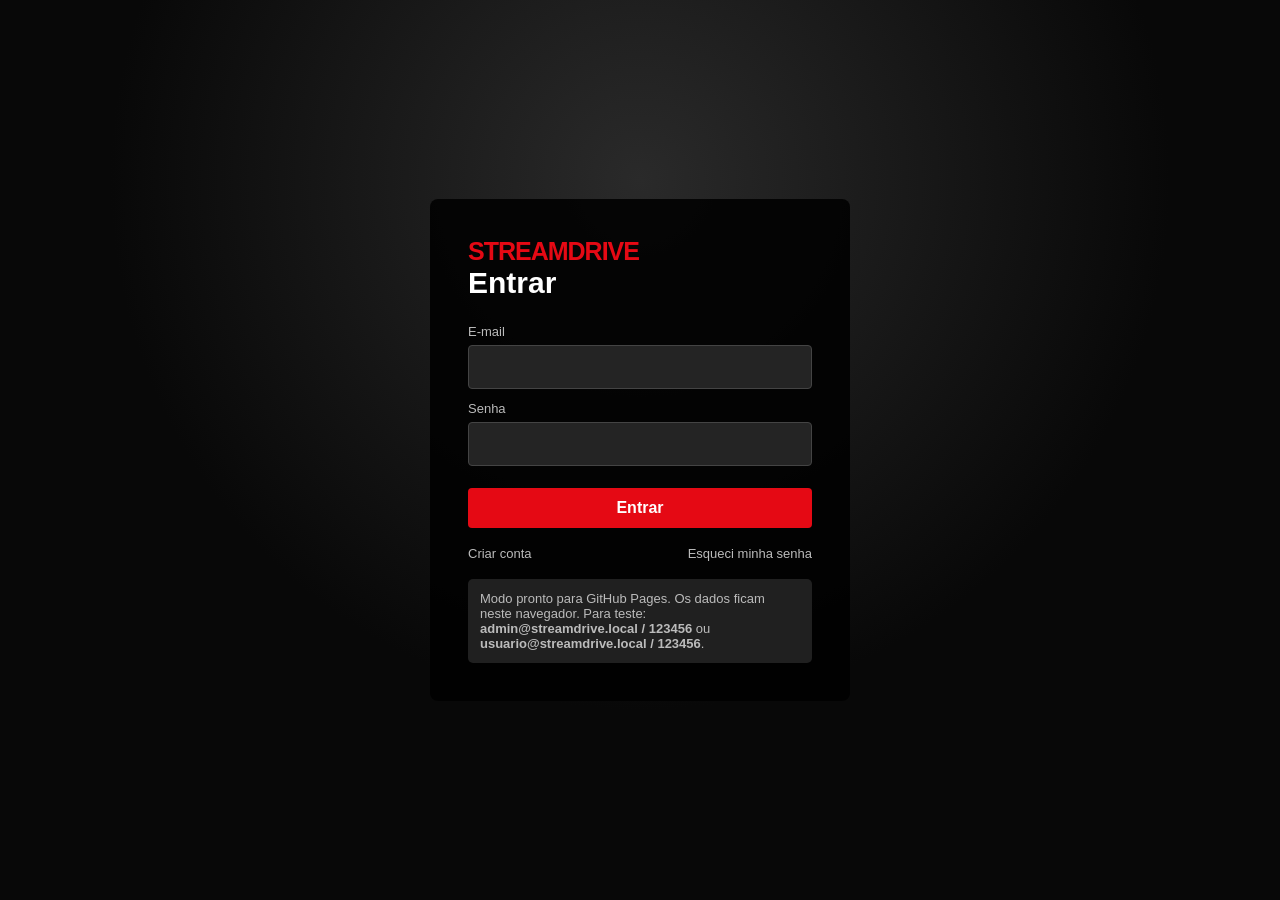
==== index.html @ c419c47a "Add files via upload" ====
<!DOCTYPE html>
<html lang="pt-BR">
<head>
<meta charset="UTF-8">
<meta name="viewport" content="width=device-width, initial-scale=1.0">
<title>StreamDrive</title>
<link rel="stylesheet" href="style.css">
</head>
<body>
<div id="app"></div>
<div id="toast"></div>
<script src="acao.js"></script>
<script src="app.js"></script>
</body>
</html>
---- style.css ----
*{box-sizing:border-box}
:root{--bg:#080808;--panel:#151515;--panel2:#202020;--text:#fff;--muted:#aaa;--red:#e50914;--red2:#b20710}
body{margin:0;background:var(--bg);color:var(--text);font-family:Arial,Helvetica,sans-serif}
button,input,select,textarea{font:inherit}
button{cursor:pointer}
a{color:inherit;text-decoration:none}
.hidden{display:none!important}
.topbar{height:68px;background:rgba(0,0,0,.94);display:flex;align-items:center;gap:24px;padding:0 4%;position:sticky;top:0;z-index:20;border-bottom:1px solid #222}
.logo{font-size:25px;font-weight:900;color:var(--red);letter-spacing:-1px;background:none;border:0;padding:0;cursor:pointer;white-space:nowrap}.logo:hover{filter:brightness(1.18);transform:scale(1.02)}
.nav{display:flex;gap:16px;align-items:center;flex:1}
/* Menus de categorias estilo streaming/Netflix: as categorias são geradas
   automaticamente a partir do catálogo e separadas por Filmes e Séries. */
.main-nav{height:100%}
.nav-menu{position:relative;height:100%;display:flex;align-items:center}
.nav-menu-trigger{height:100%;display:flex;align-items:center;gap:5px!important}
.nav-chevron{font-size:11px;color:#888;transition:transform .2s ease}
.nav-menu:hover .nav-chevron,.nav-menu:focus-within .nav-chevron{transform:rotate(180deg);color:#fff}
.nav-dropdown{
 position:absolute;top:calc(100% + 1px);left:50%;transform:translate(-50%,-8px);
 min-width:230px;max-width:360px;padding:12px;background:rgba(18,18,18,.40);backdrop-filter:blur(12px);-webkit-backdrop-filter:blur(12px);
 border:1px solid #2d2d2d;border-top:2px solid var(--red);border-radius:0 0 7px 7px;
 box-shadow:0 18px 45px rgba(0,0,0,.65);display:grid;grid-template-columns:1fr;
 gap:4px;opacity:0;visibility:hidden;pointer-events:none;transition:opacity .16s ease,transform .16s ease,visibility .16s ease;
 z-index:120;
}
.nav-menu:hover .nav-dropdown,.nav-menu:focus-within .nav-dropdown{
 opacity:1;visibility:visible;pointer-events:auto;transform:translate(-50%,0)
}
.nav-category-item{
 border:0;background:transparent;color:#ddd;text-align:left;padding:11px 10px;border-radius:4px;
 font-size:14px;white-space:nowrap;overflow:hidden;text-overflow:ellipsis
}
.nav-category-item:hover{background:#2a2a2a;color:#fff}
.nav-category-empty{grid-column:1/-1;color:#777;padding:10px;font-size:13px}
@media(max-width:900px){
 .nav-dropdown{left:0;transform:translateY(-8px)}
 .nav-menu:hover .nav-dropdown,.nav-menu:focus-within .nav-dropdown{transform:translateY(0)}
}
.nav button{background:none;border:0;color:#ddd}
.nav button:hover,.nav button.active{color:#fff}
.search{background:#171717;border:1px solid #444;color:#fff;border-radius:4px;padding:10px 12px;width:220px}
.avatar{width:34px;height:34px;border-radius:5px;background:var(--red);display:grid;place-items:center;font-weight:700}

/* Menu lateral de opções */
.top-profile{width:36px;height:36px;padding:0;border:2px solid #333;border-radius:50%;overflow:hidden;background:#222;display:grid;place-items:center;flex:0 0 auto;box-shadow:0 0 0 1px rgba(255,255,255,.04)}
.top-profile img{width:100%;height:100%;object-fit:cover;display:block}
.top-profile span{width:100%;height:100%;display:grid;place-items:center;font-size:13px;font-weight:800;color:#fff;background:#e50914}
.options-btn{width:42px;height:42px;border:1px solid #333;border-radius:7px;background:#171717;display:flex;align-items:center;justify-content:center;gap:3px;padding:0;flex-direction:column}
.options-btn span{width:4px;height:4px;border-radius:50%;background:#fff;display:block}
.options-btn:hover{background:#292929;border-color:#555}
.options-overlay{position:fixed;inset:0;background:rgba(0,0,0,.62);z-index:80;backdrop-filter:blur(2px)}
.options-drawer{position:fixed;top:0;right:0;width:min(340px,88vw);height:100vh;background:#111;border-left:1px solid #333;box-shadow:-20px 0 70px rgba(0,0,0,.65);z-index:90;transform:translateX(105%);transition:transform .25s ease;display:flex;flex-direction:column;padding:22px}
.options-drawer.open{transform:translateX(0)}
.options-drawer-head{display:flex;align-items:center;justify-content:space-between;gap:15px;padding-bottom:20px;border-bottom:1px solid #292929}
.options-drawer-head h2{margin:0;font-size:24px}
.drawer-close{background:transparent;border:0;color:#ddd;font-weight:700;padding:8px 0}
.drawer-close:hover{color:#fff}
.drawer-profile{display:flex;align-items:center;gap:13px;padding:22px 0;border-bottom:1px solid #292929}
.drawer-profile .profile-avatar{width:58px;height:58px;margin:0;border-radius:8px;font-size:18px;flex:0 0 auto}
.drawer-profile .profile-avatar img,.drawer-profile > img{width:58px;height:58px;object-fit:cover;display:block}
.drawer-profile strong{display:block;font-size:16px}
.drawer-profile small{display:block;color:#888;margin-top:4px}
.drawer-option{width:100%;border:0;background:#1a1a1a;color:#fff;text-align:left;border-radius:6px;padding:15px 14px;margin-top:10px;display:flex;align-items:center;gap:12px;font-weight:700}
.drawer-option:hover{background:#292929}
.drawer-logout{margin-top:18px;color:#fff}
.drawer-back{margin-top:auto;background:#222;color:#ddd}
.drawer-back:hover{background:#333}
@media(max-width:700px){.topbar{gap:10px;padding:0 3%}.nav{display:none}.search{width:auto;flex:1;min-width:80px}.top-profile{width:34px;height:34px}.options-btn{width:38px;height:38px}}
.hero{min-height:640px;position:relative;overflow:hidden;background:#080808}
.hero-preview{min-height:640px;padding:90px 5% 55px;display:flex;align-items:end;justify-content:space-between;gap:30px;position:relative;overflow:hidden;background:#080808 url('https://images.unsplash.com/photo-1485846234645-a62644f84728?auto=format&fit=crop&w=1800&q=85') center/cover no-repeat;animation:heroPreviewIn .45s ease}
.hero-preview-video{position:absolute;inset:0;width:100%;height:100%;object-fit:cover;display:block;pointer-events:none;background:#080808}
.hero-preview-overlay{position:absolute;inset:0;z-index:1;background:linear-gradient(90deg,#080808 0%,rgba(8,8,8,.88) 28%,rgba(8,8,8,.28) 68%,#080808 100%),linear-gradient(0deg,#080808 0%,transparent 55%)}
.hero-content{max-width:650px;position:relative;z-index:2}
.preview-label{display:inline-flex;align-items:center;gap:8px;color:#fff;font-size:12px;font-weight:800;letter-spacing:1.5px;margin-bottom:12px}
.preview-dot{width:8px;height:8px;border-radius:50%;background:#e50914;box-shadow:0 0 12px rgba(229,9,20,.8)}
.preview-badge{position:relative;z-index:2;align-self:flex-end;margin:0 4% 0 0;display:flex;flex-direction:column;gap:5px;min-width:190px;padding:12px 16px;border-left:3px solid #e50914;background:rgba(0,0,0,.58);backdrop-filter:blur(5px);border-radius:3px;color:#fff;box-shadow:0 8px 30px rgba(0,0,0,.35)}
.preview-badge span{font-size:10px;letter-spacing:2px;color:#bbb;font-weight:800}
.preview-badge strong{font-size:15px;white-space:nowrap;overflow:hidden;text-overflow:ellipsis}
@keyframes heroPreviewIn{from{opacity:.35;transform:scale(1.02)}to{opacity:1;transform:scale(1)}}
.kicker{color:#bbb;text-transform:uppercase;font-size:13px;letter-spacing:2px}
.hero h1{font-size:48px;margin:10px 0}
.hero p{font-size:17px;color:#ddd;line-height:1.55}
.btn{border:0;border-radius:4px;padding:11px 18px;font-weight:700}
.btn-red{background:var(--red);color:#fff}
.btn-light{background:#fff;color:#111}
.btn-dark{background:#333;color:#fff}
.actions{display:flex;gap:10px;flex-wrap:wrap}
.container{padding:30px 4% 60px}
.section-title{font-size:21px;margin:28px 0 14px}
.cards{display:grid;grid-template-columns:repeat(auto-fill,minmax(170px,1fr));gap:15px}
.card{background:#151515;border-radius:5px;overflow:hidden;transition:.2s;min-width:0}
.card:hover{transform:scale(1.03);background:#202020}
.poster{width:100%;aspect-ratio:2/3;object-fit:cover;background:#222}
.card-body{padding:11px}
.card-title{font-weight:700;white-space:nowrap;overflow:hidden;text-overflow:ellipsis}
.meta{color:var(--muted);font-size:12px;margin-top:6px}
.card-actions{display:flex;gap:6px;margin-top:9px}
.small-btn{background:#333;border:0;color:#fff;border-radius:3px;padding:7px 9px;font-size:12px}
.login-page{min-height:100vh;display:grid;place-items:center;background:radial-gradient(circle at 50% 20%,#2a2a2a,#080808 55%)}
.login-box{width:min(420px,92vw);background:rgba(0,0,0,.88);padding:38px;border-radius:8px}
.login-box h1{font-size:30px;margin:0 0 24px}
.field{margin:12px 0}
.field label{display:block;color:#bbb;font-size:13px;margin-bottom:6px}
.field input,.field select,.field textarea{width:100%;background:#242424;border:1px solid #444;color:#fff;border-radius:4px;padding:12px}
.login-box .btn{width:100%;margin-top:10px}
.login-links{display:flex;justify-content:space-between;gap:8px;margin-top:18px;font-size:13px;color:#bbb}
.login-links button{background:none;border:0;color:#bbb;padding:0}
.login-links button:hover{color:#fff}
.notice{background:#202020;border-radius:5px;padding:12px;color:#bbb;font-size:13px;margin-top:18px}
.modal{position:fixed;inset:0;background:rgba(0,0,0,.75);z-index:50;display:grid;place-items:center;padding:20px}
.modal-box{background:#181818;width:min(760px,95vw);max-height:90vh;overflow:auto;border-radius:8px;padding:24px}
.modal-head{display:flex;justify-content:space-between;align-items:center}
.close{background:#333;border:0;color:#fff;border-radius:50%;width:34px;height:34px}
.detail{display:grid;grid-template-columns:220px 1fr;gap:24px}
.detail img{width:100%;border-radius:5px}
.video{width:100%;aspect-ratio:16/9;border:0;border-radius:5px;background:#000}
.profile-grid{display:grid;grid-template-columns:repeat(auto-fill,minmax(150px,1fr));gap:18px}
.profile{background:#1c1c1c;border:1px solid #333;border-radius:7px;padding:18px;text-align:center;cursor:pointer}
.profile-avatar{width:110px;height:110px;border-radius:8px;background:#242424;display:grid;place-items:center;font-size:30px;font-weight:800;margin:auto auto 12px;overflow:hidden}.profile-avatar img,.profile-preview-large img,.avatar-option img{width:100%;height:100%;object-fit:cover;display:block}
.admin-wrap{padding:30px 4%}
.admin-grid{display:grid;grid-template-columns:1fr 1.5fr;gap:22px}
.panel{background:var(--panel);border:1px solid #292929;border-radius:7px;padding:20px}
.table-wrap{overflow:auto}
table{width:100%;border-collapse:collapse}
th,td{padding:11px 8px;border-bottom:1px solid #303030;text-align:left;vertical-align:middle}
th{color:#bbb;font-size:13px}
td{font-size:14px}
.status{padding:7px 10px;background:#202020;border-radius:4px;color:#bbb}
.empty{padding:35px;color:#888;text-align:center;background:#111;border-radius:6px}
.footer{padding:30px 4%;color:#777;border-top:1px solid #222}
@media(max-width:800px){.nav{display:none}.search{width:150px}.hero{min-height:500px}.hero h1{font-size:34px}.detail{grid-template-columns:1fr}.admin-grid{grid-template-columns:1fr}}

/* Gerenciador de séries e episódios */
.series-manager{margin-top:18px;padding:16px;background:#111;border:1px solid #303030;border-radius:7px}
.manager-head,.season-head,.episode-editor-head{display:flex;justify-content:space-between;align-items:center;gap:12px}
.manager-head h3{margin:0}
.form-help{color:#999;font-size:13px;line-height:1.5}
.season-editor{margin-top:14px;padding:14px;background:#1b1b1b;border:1px solid #383838;border-radius:6px}
.season-head{padding-bottom:10px;border-bottom:1px solid #303030}
.season-head label{display:block;color:#bbb;font-size:12px;margin-bottom:5px}
.season-number{width:130px;background:#242424;border:1px solid #444;color:#fff;border-radius:4px;padding:9px}
.episodes-editor{display:grid;gap:10px;margin:12px 0}
.episode-editor{padding:12px;background:#242424;border:1px solid #3a3a3a;border-radius:5px}
.episode-editor-head{margin-bottom:10px}
.episode-editor-head b{color:#ddd}
.episode-fields{display:grid;grid-template-columns:120px 1fr;gap:10px}
.episode-editor label{display:block;color:#bbb;font-size:12px;margin-bottom:5px}
.episode-editor input,.episode-editor textarea{width:100%;background:#181818;border:1px solid #444;color:#fff;border-radius:4px;padding:10px}
.danger-btn{background:#4a2020}
.series-detail{display:grid;grid-template-columns:220px 1fr;gap:24px;margin-top:20px}
.series-poster{width:100%;border-radius:5px;display:block}
.series-synopsis{color:#ddd;line-height:1.6}
.series-controls{display:flex;gap:12px;align-items:end;margin-bottom:14px}
.series-controls label{display:block;color:#bbb;font-size:13px}
.series-controls select{display:block;margin-top:6px;min-width:190px;background:#242424;border:1px solid #444;color:#fff;border-radius:4px;padding:10px}
.episode-list{display:grid;gap:7px;max-height:260px;overflow:auto;margin-bottom:16px}
.episode-item{display:grid;grid-template-columns:72px 1fr;text-align:left;gap:8px;background:#222;border:1px solid #333;color:#ddd;border-radius:5px;padding:10px 12px}
.episode-item:hover,.episode-item.active{background:#333;border-color:#666;color:#fff}
.episode-number{font-weight:700;color:#bbb}
.episode-name{white-space:nowrap;overflow:hidden;text-overflow:ellipsis}
.episode-selected{padding-top:8px}
.episode-selected h3{margin:6px 0 8px}
.episode-selected p{color:#bbb;line-height:1.5}
@media(max-width:800px){
 .series-detail{grid-template-columns:1fr}
 .series-poster{max-width:220px}
 .episode-fields{grid-template-columns:1fr}
 .manager-head,.season-head{align-items:flex-start;flex-direction:column}
}

/* Gerenciamento de perfis e avatares */
.profile-page{min-height:100vh;background:radial-gradient(circle at 50% 10%,#222,#080808 55%);padding:24px 4% 60px}
.profile-page-head{display:flex;align-items:center;justify-content:space-between;gap:15px;margin-bottom:45px}
.profile-page-head .logo{margin:auto}
.profile-page-body{width:min(900px,100%);margin:auto;text-align:center}
.profile-page-body h1{font-size:38px;margin:0 0 8px}
.profile-subtitle{color:#aaa;margin:0 0 30px}
.profile-actions{margin:25px 0}
.profile-manage{position:relative;padding:20px 14px}
.profile-manage:hover{transform:translateY(-2px)}
.profile-card-actions{display:flex;gap:6px;justify-content:center;flex-wrap:wrap;margin-top:14px}
.profile-editor{max-width:760px;margin:25px auto 0;text-align:left;background:#111;border:1px solid #333;border-radius:10px;padding:24px;box-shadow:0 20px 70px rgba(0,0,0,.55)}
.profile-editor-head{display:grid;grid-template-columns:auto 1fr auto;align-items:center;gap:16px;margin-bottom:18px}.profile-editor-head h2{text-align:center}.editor-back{background:transparent;border:0;color:#fff;font-size:15px;cursor:pointer;padding:8px 0}.profile-preview-large{width:130px;height:130px;border-radius:10px;background:#222;margin:5px auto 20px;overflow:hidden;display:grid;place-items:center;font-size:34px;font-weight:800}
.profile-editor-head h2{margin:0}
.close-editor{background:#333;border:0;color:#fff;border-radius:50%;width:32px;height:32px;font-size:20px}
.avatar-label{display:block;color:#bbb;font-size:13px;margin:18px 0 8px}
.avatar-picker{display:grid;grid-template-columns:repeat(auto-fill,minmax(86px,1fr));gap:12px}.avatar-option{height:86px;overflow:hidden;display:grid;place-items:center}
.avatar-option{border:1px solid #3a3a3a;background:#242424;border-radius:8px;font-size:22px;transition:.15s;cursor:pointer}
.avatar-option:hover,.avatar-option.selected{border-color:#fff;background:#333;transform:scale(1.04)}
.profile-editor-actions{display:flex;gap:10px;margin-top:20px}
.profile-editor-actions .btn{flex:1}
.danger-btn{background:#4a2020!important}

/* Acesso direto ao player pelas miniaturas */
.poster-clickable{cursor:pointer}
.poster-clickable:hover{filter:brightness(1.08)}
.player-head{gap:18px}
.modal-back{background:#333;border:0;color:#fff;border-radius:5px;padding:10px 14px;font-weight:700;cursor:pointer;white-space:nowrap}
.modal-back:hover{background:#444}
.player-wrap{margin-top:18px;background:#000;border-radius:7px;overflow:hidden}
.video-large{display:block;width:100%;min-height:420px;aspect-ratio:16/9}
.player-empty{min-height:300px;display:grid;place-items:center;margin:0;border-radius:0}
.player-info{display:grid;grid-template-columns:110px 1fr;gap:18px;margin-top:18px;align-items:start}
.player-info img{width:110px;height:160px;object-fit:cover;border-radius:5px}
@media(max-width:700px){.player-head{align-items:flex-start}.modal-back{font-size:12px;padding:8px 10px}.video-large{min-height:240px}.player-info{grid-template-columns:80px 1fr}.player-info img{width:80px;height:115px}}

/* Player em estilo Netflix */
.modal-player-mode{padding:0!important;background:#000!important;place-items:stretch!important}
.modal-player-mode .netflix-player-box{width:100vw;max-width:none;height:100vh;max-height:none;padding:0;border-radius:0;background:#000;overflow:hidden}
.netflix-player{position:relative;width:100%;height:100%;min-height:100vh;background:#000;overflow:hidden}
.netflix-video{position:absolute;inset:0;background:#000;display:grid;place-items:center}
.netflix-video .video-large{width:100%;height:100%;min-height:0;aspect-ratio:auto;border:0;border-radius:0;background:#000}
.netflix-video .player-empty{width:100%;height:100%;min-height:100%;background:#111}
.netflix-gradient{position:absolute;inset:0;pointer-events:none;background:linear-gradient(to bottom,rgba(0,0,0,.72) 0%,rgba(0,0,0,.18) 18%,rgba(0,0,0,0) 45%,rgba(0,0,0,.25) 60%,rgba(0,0,0,.96) 100%)}
.netflix-back{position:absolute;z-index:5;top:26px;left:28px;background:rgba(0,0,0,.62);backdrop-filter:blur(6px);border:1px solid rgba(255,255,255,.25);color:#fff;border-radius:50px;padding:11px 18px;font-size:15px;font-weight:700;cursor:pointer;transition:.2s}
.netflix-back:hover{background:rgba(255,255,255,.16);transform:translateX(-2px)}
.netflix-details{position:absolute;z-index:4;left:5%;bottom:7%;width:min(650px,88vw);color:#fff;text-shadow:0 2px 8px rgba(0,0,0,.75)}
.netflix-details h1{font-size:clamp(28px,4vw,52px);line-height:1.05;margin:7px 0 12px;font-weight:800}
.netflix-kicker{font-size:13px;letter-spacing:2px;font-weight:800;color:#ddd;text-transform:uppercase}
.netflix-meta{color:#ddd;font-size:14px;font-weight:700;margin-bottom:12px}
.netflix-details p{color:#eee;line-height:1.55;font-size:15px;max-width:620px;margin:0 0 18px}
.netflix-list-btn{background:#fff;color:#111;border:0;border-radius:5px;padding:11px 17px;font-weight:800;cursor:pointer;box-shadow:0 3px 12px rgba(0,0,0,.4)}
.netflix-list-btn:hover{background:#ddd}
@media(max-width:700px){
 .netflix-back{top:16px;left:16px;font-size:13px;padding:9px 14px}
 .netflix-details{left:6%;bottom:5%;width:88vw}
 .netflix-details h1{font-size:28px}
 .netflix-details p{font-size:13px;max-height:82px;overflow:hidden}
}

/* Interface do player: desaparece quando o vídeo fica parado e volta ao mover o mouse */
.netflix-ui{opacity:1;visibility:visible;transition:opacity .25s ease,visibility .25s ease}
.netflix-player.player-ui-hidden .netflix-ui{opacity:0;visibility:hidden;pointer-events:none}
.netflix-player.player-ui-hidden{cursor:none}
@media (hover:none){.netflix-player.player-ui-hidden{cursor:auto}}

/* Fileiras de categorias da Home — visual inspirado em streaming/Netflix */
/* Fileira dinâmica de títulos reproduzidos recentemente */
.recently-watched-row{margin-bottom:42px}
.recently-watched-row .section-title::before{content:"↻";display:inline-block;margin-right:8px;color:#e50914;font-size:.9em}

.category-row{position:relative;margin:0 0 38px}
.section-heading{display:flex;align-items:center;justify-content:space-between;gap:16px;margin-bottom:14px}
.section-heading .section-title{margin:0;font-size:22px;font-weight:800;letter-spacing:-.2px}
.category-arrows{display:flex;gap:7px;opacity:0;transform:translateY(3px);pointer-events:none;transition:opacity .2s ease,transform .2s ease}
.category-row:hover .category-arrows,.category-row:focus-within .category-arrows{opacity:1;transform:translateY(0);pointer-events:auto}
.carousel-arrow{width:40px;height:40px;border:1px solid rgba(255,255,255,.18);background:rgba(18,18,18,.9);color:#fff;border-radius:5px;font-size:29px;line-height:1;display:grid;place-items:center;transition:.18s ease;box-shadow:0 5px 18px rgba(0,0,0,.35)}
.carousel-arrow:hover:not(:disabled){background:#e50914;border-color:#e50914;transform:scale(1.06)}
.carousel-arrow:disabled{opacity:.28;cursor:not-allowed}
.category-viewport{overflow:visible;width:100%;position:relative}
.category-viewport:before,.category-viewport:after{content:"";position:absolute;top:0;bottom:0;width:42px;z-index:4;pointer-events:none;opacity:0;transition:opacity .2s ease}
.category-viewport:before{left:0;background:linear-gradient(90deg,var(--bg),transparent)}
.category-viewport:after{right:0;background:linear-gradient(270deg,var(--bg),transparent)}
.category-row:hover .category-viewport:before,.category-row:hover .category-viewport:after{opacity:.45}
.category-carousel{display:flex;width:100%;transition:transform .32s cubic-bezier(.2,.7,.2,1);will-change:transform}
.carousel-page{flex:0 0 100%;display:grid;grid-template-columns:repeat(9,minmax(0,1fr));gap:16px}
.carousel-page .card{min-width:0;position:relative;z-index:1;box-shadow:0 3px 12px rgba(0,0,0,.25);transition:transform .22s ease,box-shadow .22s ease,background .22s ease}
.carousel-page .card:hover{transform:scale(1.075);z-index:8;box-shadow:0 16px 35px rgba(0,0,0,.65);background:#202020}
.carousel-page .card .poster{transition:transform .28s ease,filter .22s ease}
.carousel-page .card:hover .poster{transform:scale(1.035);filter:brightness(1.08)}
.category-more-wrap{text-align:right;margin-top:10px}
.category-more{background:transparent;border:0;color:#bbb;font-size:14px;font-weight:800;padding:6px 2px;cursor:pointer;transition:color .18s ease,transform .18s ease}
.category-more:hover{color:#fff;text-decoration:underline;transform:translateX(2px)}
.category-page-container{padding-top:25px}
.category-page{padding:5px 0 45px}
.category-page-head{display:flex;align-items:flex-start;gap:24px;margin-bottom:28px}
.category-page-head h1{font-size:clamp(30px,4vw,46px);margin:4px 0 5px}
.category-page-head p{margin:0;color:#999}
.netflix-kicker{color:#e50914;font-size:11px;font-weight:900;letter-spacing:2px}
.category-back{border:1px solid #444;background:#181818;color:#fff;border-radius:5px;padding:11px 16px;font-weight:700;white-space:nowrap}
.category-back:hover{background:#292929}
.category-all-grid{display:grid;grid-template-columns:repeat(6,minmax(0,1fr));gap:18px}
@media(max-width:1400px){
 .carousel-page{grid-template-columns:repeat(7,minmax(0,1fr))}
 .category-all-grid{grid-template-columns:repeat(5,minmax(0,1fr))}
}
@media(max-width:1100px){
 .carousel-page{grid-template-columns:repeat(5,minmax(0,1fr))}
 .category-all-grid{grid-template-columns:repeat(4,minmax(0,1fr))}
}
@media(max-width:800px){
 .carousel-page{grid-template-columns:repeat(3,minmax(0,1fr));gap:10px}
 .category-all-grid{grid-template-columns:repeat(3,minmax(0,1fr));gap:12px}
 .category-page-head{gap:14px}
}
@media(max-width:500px){
 .section-heading{margin-bottom:10px}
 .carousel-arrow{width:34px;height:34px;font-size:24px}
 .carousel-page{grid-template-columns:repeat(2,minmax(0,1fr));gap:9px}
 .category-all-grid{grid-template-columns:repeat(2,minmax(0,1fr));gap:10px}
 .category-page-head{flex-direction:column}
 .category-back{align-self:flex-start}
}


/* Prévia principal: maior, com várias opções e navegação lateral */
.hero-preview{
  min-height:640px;
  padding-bottom:55px;
}
.hero-preview-arrow{
  position:absolute;
  z-index:5;
  top:50%;
  transform:translateY(-50%);
  width:48px;
  height:82px;
  border:1px solid rgba(255,255,255,.16);
  background:rgba(0,0,0,.42);
  color:#fff;
  border-radius:5px;
  font-size:52px;
  line-height:1;
  display:grid;
  place-items:center;
  cursor:pointer;
  opacity:.55;
  transition:opacity .2s,background .2s,transform .2s;
  backdrop-filter:blur(5px);
}
.hero-preview-arrow:hover{
  opacity:1;
  background:rgba(0,0,0,.68);
  transform:translateY(-50%) scale(1.04);
}
.hero-preview-prev{left:20px}
.hero-preview-next{right:20px}
.hero-dots{
  position:absolute;
  z-index:6;
  left:50%;
  bottom:18px;
  transform:translateX(-50%);
  display:flex;
  gap:7px;
  align-items:center;
}
.hero-dot{
  width:8px;
  height:8px;
  padding:0;
  border:0;
  border-radius:50%;
  background:rgba(255,255,255,.42);
  cursor:pointer;
  transition:.2s;
}
.hero-dot.active{
  width:25px;
  border-radius:5px;
  background:#fff;
}
.preview-badge{
  align-self:flex-end;
  margin-bottom:0;
  transform:translateY(0);
}
.category-more-wrap{
  display:flex;
  justify-content:flex-end;
  align-items:center;
  margin-top:14px;
  padding:8px 2px 0;
}
.category-more{
  min-width:100px;
  padding:9px 15px;
  border:1px solid rgba(255,255,255,.18);
  border-radius:4px;
  background:#1b1b1b;
  color:#ddd;
  font-size:13px;
  font-weight:800;
  cursor:pointer;
  transition:.18s ease;
}
.category-more:hover{
  background:#e50914;
  border-color:#e50914;
  color:#fff;
  transform:translateY(-1px);
}
@media(max-width:800px){
  .hero,.hero-preview{min-height:560px}
  .hero-preview{padding:70px 10% 55px}
  .hero-preview-arrow{width:38px;height:62px;font-size:40px}
  .hero-preview-prev{left:8px}.hero-preview-next{right:8px}
  .preview-badge{display:none}
}

/* Prévias das categorias: ao passar o mouse, o card cresce e mostra a prévia */
.category-preview-card{overflow:visible!important}
.category-preview-card .card-media{position:relative;aspect-ratio:2/3;overflow:hidden;background:#111;cursor:pointer;border-radius:4px 4px 0 0}
.category-preview-card .card-media .poster{position:absolute;inset:0;width:100%;height:100%;object-fit:cover;display:block;transition:opacity .25s ease,transform .35s ease,filter .25s ease}
.card-preview-video{position:absolute;inset:0;width:100%;height:100%;object-fit:cover;display:block;opacity:0;transition:opacity .25s ease;z-index:2;background:#111}
.card-preview-shade{position:absolute;inset:0;z-index:3;background:linear-gradient(0deg,rgba(0,0,0,.92),rgba(0,0,0,.08) 55%,rgba(0,0,0,.18));opacity:0;transition:opacity .22s ease;pointer-events:none}
.card-preview-info{position:absolute;z-index:5;left:12px;right:12px;bottom:12px;display:flex;flex-direction:column;gap:4px;opacity:0;transform:translateY(8px);transition:opacity .22s ease,transform .22s ease;color:#fff;text-shadow:0 2px 8px #000;pointer-events:none}
.card-preview-info span{font-size:9px;font-weight:900;letter-spacing:1.5px;color:#fff}
.card-preview-info strong{font-size:15px;line-height:1.15}
.card-preview-info small{font-size:11px;color:#ddd;white-space:nowrap;overflow:hidden;text-overflow:ellipsis}
.card-preview-play{position:absolute;z-index:6;right:10px;bottom:10px;width:34px;height:34px;border-radius:50%;display:grid;place-items:center;background:rgba(255,255,255,.95);color:#111;font-size:14px;opacity:0;transform:scale(.85);transition:opacity .22s ease,transform .22s ease;box-shadow:0 4px 15px rgba(0,0,0,.45);pointer-events:none}
.category-preview-card:hover{transform:scale(1.13)!important;z-index:20!important;box-shadow:0 18px 42px rgba(0,0,0,.75)!important;background:#181818}
.category-preview-card:hover .card-media{box-shadow:0 0 0 1px rgba(255,255,255,.08)}
.category-preview-card:hover .card-media .poster{transform:scale(1.025);filter:brightness(.72)}
.category-preview-card:hover .card-preview-video{opacity:1}
.category-preview-card:hover .card-preview-shade,.category-preview-card:hover .card-preview-info,.category-preview-card:hover .card-preview-play{opacity:1}
.category-preview-card:hover .card-preview-info{transform:translateY(0)}
.category-preview-card:hover .card-preview-play{transform:scale(1)}
.category-preview-card .card-body{position:relative;z-index:7}
@media (hover:none){
 .category-preview-card:hover{transform:none!important}
 .card-preview-info,.card-preview-shade,.card-preview-play{display:none}
}


/* Prévias nas categorias, inspiradas em cards de streaming */
.category-preview-card{overflow:visible!important}
.category-preview-card .card-media{position:relative;aspect-ratio:2/3;overflow:hidden;background:#111;cursor:pointer;border-radius:4px 4px 0 0}
.category-preview-card .card-media .poster{position:absolute;inset:0;width:100%;height:100%;object-fit:cover;display:block;transition:opacity .25s ease,transform .35s ease,filter .25s ease}
.card-preview-video{position:absolute;inset:0;width:100%;height:100%;object-fit:cover;display:block;opacity:0;transition:opacity .25s ease;z-index:2;background:#111}
.card-preview-shade{position:absolute;inset:0;z-index:3;background:linear-gradient(0deg,rgba(0,0,0,.92),rgba(0,0,0,.08) 55%,rgba(0,0,0,.18));opacity:0;transition:opacity .22s ease;pointer-events:none}
.card-preview-info{position:absolute;z-index:5;left:12px;right:12px;bottom:12px;display:flex;flex-direction:column;gap:4px;opacity:0;transform:translateY(8px);transition:opacity .22s ease,transform .22s ease;color:#fff;text-shadow:0 2px 8px #000;pointer-events:none}
.card-preview-info span{font-size:9px;font-weight:900;letter-spacing:1.5px;color:#fff}
.card-preview-info strong{font-size:15px;line-height:1.15}
.card-preview-info small{font-size:11px;color:#ddd;white-space:nowrap;overflow:hidden;text-overflow:ellipsis}
.card-preview-play{position:absolute;z-index:6;right:10px;bottom:10px;width:34px;height:34px;border-radius:50%;display:grid;place-items:center;background:rgba(255,255,255,.95);color:#111;font-size:14px;opacity:0;transform:scale(.85);transition:opacity .22s ease,transform .22s ease;box-shadow:0 4px 15px rgba(0,0,0,.45);pointer-events:none}
.category-preview-card:hover{transform:scale(1.13)!important;z-index:20!important;box-shadow:0 18px 42px rgba(0,0,0,.75)!important;background:#181818}
.category-preview-card:hover .card-media .poster{transform:scale(1.025);filter:brightness(.72)}
.category-preview-card:hover .card-preview-video{opacity:1}
.category-preview-card:hover .card-preview-shade,.category-preview-card:hover .card-preview-info,.category-preview-card:hover .card-preview-play{opacity:1}
.category-preview-card:hover .card-preview-info{transform:translateY(0)}
.category-preview-card:hover .card-preview-play{transform:scale(1)}
@media (hover:none){
 .category-preview-card:hover{transform:none!important}
 .card-preview-info,.card-preview-shade,.card-preview-play{display:none}
}
.nav-category-home{font-weight:800;color:#fff;border-bottom:1px solid #333;border-radius:0;padding-bottom:12px;margin-bottom:3px}
.nav-category-home:hover{background:rgba(255,255,255,.10)}

/* V2.8 - menus de categorias com abertura por hover e clique */
.nav-menu.open .nav-dropdown{opacity:1;visibility:visible;pointer-events:auto;transform:translate(-50%,0)}
.nav-menu.open .nav-chevron{transform:rotate(180deg);color:#fff}
.nav-menu.open{z-index:130}
.nav-menu.open .nav-menu-trigger{color:#fff}

/* Prévia grande dentro da página de cada categoria */
.category-page-preview{margin:0 0 34px;border-radius:8px;overflow:hidden;background:#111;box-shadow:0 15px 45px rgba(0,0,0,.45)}
.category-page-preview-media{position:relative;min-height:390px;overflow:hidden;background:#111}
.category-page-preview-video,.category-page-preview-fallback{position:absolute;inset:0;width:100%;height:100%;object-fit:cover;display:block}
.category-page-preview-fallback{display:none}
.category-page-preview-shade{position:absolute;inset:0;background:linear-gradient(90deg,rgba(0,0,0,.88) 0%,rgba(0,0,0,.52) 38%,rgba(0,0,0,.12) 75%,rgba(0,0,0,.5) 100%),linear-gradient(0deg,rgba(0,0,0,.78),transparent 58%);z-index:2}
.category-page-preview-copy{position:absolute;z-index:3;left:5%;bottom:34px;max-width:540px;text-shadow:0 2px 12px #000}
.category-page-preview-copy span{font-size:11px;letter-spacing:2px;font-weight:900;color:#ddd}
.category-page-preview-copy h2{font-size:clamp(28px,4vw,48px);margin:7px 0 10px}
.category-page-preview-copy p{color:#ddd;line-height:1.5;max-width:520px;margin:0 0 18px}
@media(max-width:700px){.category-page-preview-media{min-height:300px}.category-page-preview-copy{left:22px;right:22px;bottom:22px}.category-page-preview-copy p{display:none}}

/* V2.9 — navegação de categorias mais próxima da experiência Netflix */
.topbar{z-index:200;background:rgba(8,8,8,.96);box-shadow:0 2px 18px rgba(0,0,0,.35)}
.nav-menu{z-index:210}
.nav-dropdown{z-index:9999;left:0;transform:translateY(-8px);min-width:250px;max-height:70vh;overflow-y:auto;background:rgba(18,18,18,.40);}
.nav-menu:hover .nav-dropdown,.nav-menu:focus-within .nav-dropdown,.nav-menu.open .nav-dropdown{transform:translateY(0)}
.nav-category-item{width:100%;display:block;text-align:left;cursor:pointer}
.category-page-topbar{display:flex;align-items:center;gap:18px;margin:0 0 14px;min-height:44px}
.category-breadcrumb{color:#888;font-size:12px;letter-spacing:.5px;white-space:nowrap;overflow:hidden;text-overflow:ellipsis}
.category-back{cursor:pointer;background:rgba(35,35,35,.92);border:1px solid rgba(255,255,255,.18);color:#fff;border-radius:4px;padding:10px 16px;font-weight:800;transition:.18s ease}
.category-back:hover{background:#e50914;border-color:#e50914;transform:translateX(-2px)}
.category-page-preview{margin-top:0}
.category-page-head{margin-top:28px}
@media(max-width:700px){
 .topbar{gap:10px;padding:0 3%}.nav{gap:7px}.nav button{font-size:12px}.search{width:125px}
 .nav-dropdown{left:0;min-width:220px;max-width:80vw}
 .category-page-topbar{gap:10px}.category-breadcrumb{font-size:10px}
}


/* V2.10 — botão Voltar fixado visualmente no topo da página de categoria */
.category-page-container{padding-top:18px}
.category-page-topbar-primary{position:relative;z-index:20;display:flex;align-items:center;gap:10px;width:100%;padding:10px 0 14px;margin:0 0 12px;background:transparent}
.category-page-topbar-primary .category-back,.category-home-top{height:42px;display:inline-flex;align-items:center;justify-content:center;gap:6px}
.category-home-top{cursor:pointer;background:rgba(229,9,20,.92);border:1px solid rgba(255,255,255,.12);color:#fff;border-radius:4px;padding:10px 16px;font-weight:800;transition:.18s ease}
.category-home-top:hover{background:#b20710;transform:translateY(-1px)}
.category-page-topbar-primary .category-breadcrumb{margin-left:4px}
@media(max-width:700px){.category-page-topbar-primary{flex-wrap:wrap}.category-page-topbar-primary .category-breadcrumb{width:100%;order:3;margin-top:2px}}
/* V2.11 — categoria encostada à barra superior, com ações sobre a prévia */
.category-page-container{padding-top:0!important;padding-left:4%;padding-right:4%}
.category-page{padding:0 0 45px!important;position:relative}
.category-page-topbar-primary{position:absolute!important;top:18px;left:0;right:0;z-index:15;display:flex;align-items:center;gap:10px;padding:0 4%;pointer-events:none}
.category-page-topbar-primary .category-back,
.category-page-topbar-primary .category-home-top{pointer-events:auto}
.category-page-topbar-primary .category-breadcrumb{margin-left:auto;color:rgba(255,255,255,.78);font-size:12px;font-weight:700;letter-spacing:1px;text-shadow:0 2px 8px #000;background:rgba(0,0,0,.34);backdrop-filter:blur(5px);padding:9px 12px;border-radius:4px}
.category-page-topbar-primary .category-back,
.category-page-topbar-primary .category-home-top{border:1px solid rgba(255,255,255,.25);background:rgba(18,18,18,.72);color:#fff;border-radius:4px;padding:10px 15px;font-weight:800;box-shadow:0 5px 18px rgba(0,0,0,.35);backdrop-filter:blur(8px)}
.category-page-topbar-primary .category-back:hover,
.category-page-topbar-primary .category-home-top:hover{background:rgba(45,45,45,.88);border-color:rgba(255,255,255,.42)}
.category-page-preview{margin:0!important;padding:0!important}
.category-page-preview-media{position:relative;width:100%;height:min(72vh,720px);min-height:520px;overflow:hidden;background:#080808}
.category-page-preview-video,.category-page-preview-fallback{position:absolute;inset:0;width:100%;height:100%;object-fit:cover}
.category-page-preview-shade{position:absolute;inset:0;background:linear-gradient(180deg,rgba(0,0,0,.46) 0%,rgba(0,0,0,0) 24%,rgba(0,0,0,.12) 55%,#080808 100%),linear-gradient(90deg,rgba(0,0,0,.78),rgba(0,0,0,.08) 65%,rgba(0,0,0,.48));z-index:2}
.category-page-preview-copy{position:absolute;z-index:4;left:4%;bottom:58px;max-width:650px;text-shadow:0 2px 12px #000}
.category-page-preview-copy span{color:#fff;font-size:12px;font-weight:900;letter-spacing:2px}
.category-page-preview-copy h2{font-size:clamp(30px,4vw,54px);margin:8px 0}
.category-page-preview-copy p{color:#eee;line-height:1.5;max-width:580px}
.category-page-head{margin-top:0!important;padding-top:28px}
@media(max-width:700px){
 .category-page-container{padding-left:0!important;padding-right:0!important}
 .category-page-topbar-primary{padding:0 4%;top:12px;flex-wrap:wrap}
 .category-page-topbar-primary .category-breadcrumb{display:none}
 .category-page-preview-media{height:62vh;min-height:430px}
 .category-page-preview-copy{left:5%;right:5%;bottom:35px}
 .category-page-preview-copy h2{font-size:30px}
}

/* V2.12 — remove o espaço vazio do hero na página de categoria. O hero da Home permanece intacto. */
#hero.category-mode-hidden{display:none!important;min-height:0!important;height:0!important;margin:0!important;padding:0!important;overflow:hidden!important}
.category-page-container{padding-top:0!important}
.category-page{margin-top:0!important}
.category-page-preview{margin-top:0!important}

/* Prévia da Home: vídeo/iframe ocupa toda a área do destaque */
.hero-preview-video.hero-preview-frame{width:100%;height:100%;border:0;display:block;object-fit:cover;background:#000;}

/* V2.16 — menus de categorias: bordas totalmente transparentes */
.nav-dropdown{
  border:1px solid transparent !important;
  border-top:2px solid transparent !important;
  outline:none !important;
  box-shadow:0 18px 45px rgba(0,0,0,.45) !important;
}
.nav-dropdown:focus,
.nav-dropdown:focus-visible,
.nav-category-item:focus,
.nav-category-item:focus-visible{
  outline:none !important;
}
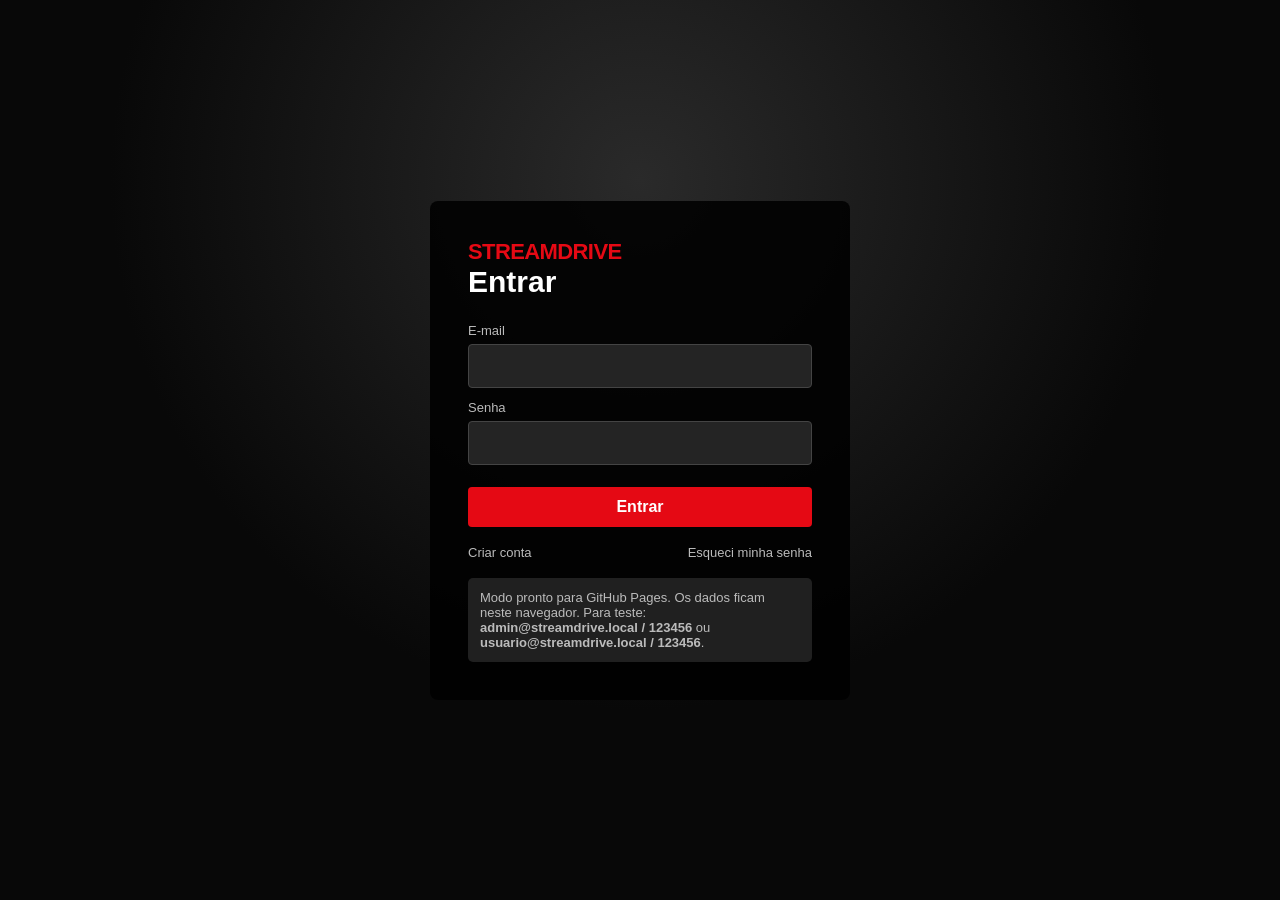
==== commit 3a72bb1e: "Add files via upload" ====
--- a/index.html
+++ b/index.html
@@ -10,6 +10,9 @@
 <div id="app"></div>
 <div id="toast"></div>
 <script src="acao.js"></script>
+<script src="animacao.js"></script>
+<script src="comedia.js"></script>
+<script src="lancamentos.js"></script>
 <script src="app.js"></script>
 </body>
 </html>
--- a/style.css
+++ b/style.css
@@ -212,7 +212,13 @@
 .netflix-video .video-large{width:100%;height:100%;min-height:0;aspect-ratio:auto;border:0;border-radius:0;background:#000}
 .netflix-video .player-empty{width:100%;height:100%;min-height:100%;background:#111}
 .netflix-gradient{position:absolute;inset:0;pointer-events:none;background:linear-gradient(to bottom,rgba(0,0,0,.72) 0%,rgba(0,0,0,.18) 18%,rgba(0,0,0,0) 45%,rgba(0,0,0,.25) 60%,rgba(0,0,0,.96) 100%)}
-.netflix-back{position:absolute;z-index:5;top:26px;left:28px;background:rgba(0,0,0,.62);backdrop-filter:blur(6px);border:1px solid rgba(255,255,255,.25);color:#fff;border-radius:50px;padding:11px 18px;font-size:15px;font-weight:700;cursor:pointer;transition:.2s}
+.netflix-back{position:absolute;z-index:20;top:28px;right:5%;background:rgba(0,0,0,.62);backdrop-filter:blur(6px);border:1px solid rgba(255,255,255,.25);color:#fff;border-radius:50px;padding:11px 18px;font-size:15px;font-weight:700;cursor:pointer;transition:opacity .25s ease,visibility .25s ease,background .2s ease,transform .2s ease}
+.netflix-back:focus-visible{outline:2px solid #fff;outline-offset:3px}
+.netflix-player-hotzone{display:none}
+/* Captura movimento somente quando o player está oculto. Isso permite
+   revelar os controles mesmo quando o vídeo é um iframe externo. */
+.netflix-player-motion-capture{display:none;position:absolute;inset:0;z-index:19;background:transparent;cursor:default}
+.netflix-player.player-motion-capture .netflix-player-motion-capture{display:block}
 .netflix-back:hover{background:rgba(255,255,255,.16);transform:translateX(-2px)}
 .netflix-details{position:absolute;z-index:4;left:5%;bottom:7%;width:min(650px,88vw);color:#fff;text-shadow:0 2px 8px rgba(0,0,0,.75)}
 .netflix-details h1{font-size:clamp(28px,4vw,52px);line-height:1.05;margin:7px 0 12px;font-weight:800}
@@ -222,7 +228,8 @@
 .netflix-list-btn{background:#fff;color:#111;border:0;border-radius:5px;padding:11px 17px;font-weight:800;cursor:pointer;box-shadow:0 3px 12px rgba(0,0,0,.4)}
 .netflix-list-btn:hover{background:#ddd}
 @media(max-width:700px){
- .netflix-back{top:16px;left:16px;font-size:13px;padding:9px 14px}
+ .netflix-back{top:16px;right:16px;font-size:13px;padding:9px 14px}
+ .netflix-player-hotzone{height:85px}
  .netflix-details{left:6%;bottom:5%;width:88vw}
  .netflix-details h1{font-size:28px}
  .netflix-details p{font-size:13px;max-height:82px;overflow:hidden}
@@ -232,7 +239,8 @@
 .netflix-ui{opacity:1;visibility:visible;transition:opacity .25s ease,visibility .25s ease}
 .netflix-player.player-ui-hidden .netflix-ui{opacity:0;visibility:hidden;pointer-events:none}
 .netflix-player.player-ui-hidden{cursor:none}
-@media (hover:none){.netflix-player.player-ui-hidden{cursor:auto}}
+.netflix-player.player-ui-hidden .netflix-player-motion-capture{cursor:default}
+@media (hover:none){.netflix-player.player-ui-hidden{cursor:auto}.netflix-player-motion-capture{display:none!important}}
 
 /* Fileiras de categorias da Home — visual inspirado em streaming/Netflix */
 /* Fileira dinâmica de títulos reproduzidos recentemente */
@@ -533,3 +541,291 @@
 .nav-category-item:focus-visible{
   outline:none !important;
 }
+
+
+/* === PLAYER STREAMDRIVE / EXPERIÊNCIA DE STREAMING === */
+.modal.modal-player-mode{
+  display:grid!important;
+  position:fixed!important;
+  inset:0!important;
+  padding:0!important;
+  margin:0!important;
+  z-index:9999!important;
+  background:#000!important;
+  overflow:hidden!important;
+}
+.modal-player-mode .netflix-player-box{
+  position:relative!important;
+  width:100vw!important;
+  height:100vh!important;
+  max-width:none!important;
+  max-height:none!important;
+  margin:0!important;
+  padding:0!important;
+  border-radius:0!important;
+  background:#000!important;
+  overflow:hidden!important;
+}
+.netflix-player{
+  position:relative!important;
+  width:100%!important;
+  height:100%!important;
+  min-height:100vh!important;
+  background:#000!important;
+  overflow:hidden!important;
+}
+.netflix-video{
+  position:absolute!important;
+  inset:0!important;
+  z-index:1!important;
+  display:flex!important;
+  align-items:center!important;
+  justify-content:center!important;
+  background:#000!important;
+}
+.netflix-video .video-large{
+  display:block!important;
+  width:100%!important;
+  height:100%!important;
+  max-width:none!important;
+  max-height:none!important;
+  min-height:0!important;
+  margin:0!important;
+  border:0!important;
+  border-radius:0!important;
+  object-fit:contain!important;
+  background:#000!important;
+}
+.netflix-video video.video-large{
+  object-fit:contain!important;
+}
+.netflix-topbar{
+  position:absolute!important;
+  top:0!important;
+  left:0!important;
+  right:0!important;
+  z-index:30!important;
+  height:96px!important;
+  padding:24px 40px!important;
+  display:flex!important;
+  align-items:flex-start!important;
+  pointer-events:none!important;
+  background:linear-gradient(to bottom,rgba(0,0,0,.75),rgba(0,0,0,0))!important;
+}
+.netflix-topbar .netflix-back{
+  position:relative!important;
+  top:auto!important;
+  left:auto!important;
+  right:auto!important;
+  pointer-events:auto!important;
+  display:inline-flex!important;
+  align-items:center!important;
+  gap:9px!important;
+  min-height:42px!important;
+  padding:10px 17px!important;
+  border:1px solid rgba(255,255,255,.25)!important;
+  border-radius:6px!important;
+  background:rgba(0,0,0,.55)!important;
+  color:#fff!important;
+  font-size:15px!important;
+  font-weight:700!important;
+  box-shadow:0 4px 20px rgba(0,0,0,.35)!important;
+}
+.netflix-topbar .netflix-back:hover{
+  background:rgba(255,255,255,.14)!important;
+  transform:none!important;
+}
+.netflix-gradient{
+  z-index:3!important;
+}
+.netflix-details{
+  z-index:5!important;
+  pointer-events:auto!important;
+}
+.netflix-player-motion-capture{
+  z-index:19!important;
+}
+@media(max-width:700px){
+  .netflix-topbar{padding:16px!important;height:78px!important}
+  .netflix-topbar .netflix-back{min-height:38px!important;padding:8px 13px!important;font-size:14px!important}
+}
+
+/* O botão Voltar permanece visível no topo, mesmo quando os detalhes somem. */
+.netflix-player.player-ui-hidden .netflix-topbar{opacity:1!important;visibility:visible!important;pointer-events:auto!important}
+
+/* === V2.20 — cabeçalho inspirado na referência enviada === */
+.topbar{
+  height:68px;
+  padding:0 5.2%;
+  gap:28px;
+  background:rgba(4,6,9,.82);
+  border-bottom:1px solid rgba(255,255,255,.07);
+  backdrop-filter:blur(12px);
+  -webkit-backdrop-filter:blur(12px);
+}
+.logo{font-size:22px;letter-spacing:-.6px;flex:0 0 auto}
+.main-nav{gap:12px;justify-content:center}
+.top-nav-link,
+.nav-menu-trigger{
+  position:relative;
+  height:68px!important;
+  padding:0 16px!important;
+  color:rgba(255,255,255,.72)!important;
+  font-size:14px!important;
+  font-weight:600;
+  letter-spacing:.45px;
+  white-space:nowrap;
+  transition:color .18s ease,background .18s ease;
+}
+.top-nav-link:hover,
+.top-nav-link.active,
+.nav-menu:hover .nav-menu-trigger,
+.nav-menu.open .nav-menu-trigger{color:#fff!important}
+.top-nav-link::after,
+.nav-menu-trigger::after{
+  content:"";
+  position:absolute;
+  left:16px;right:16px;bottom:8px;
+  height:2px;border-radius:2px;
+  background:#e50914;
+  transform:scaleX(0);
+  transform-origin:center;
+  transition:transform .18s ease;
+}
+.top-nav-link:hover::after,
+.top-nav-link.active::after,
+.nav-menu:hover .nav-menu-trigger::after,
+.nav-menu.open .nav-menu-trigger::after{transform:scaleX(1)}
+.nav-menu{height:100%}
+.nav-chevron{display:none!important}
+.nav-dropdown{
+  top:68px!important;
+  left:0!important;
+  transform:translateY(-8px)!important;
+  min-width:230px!important;
+  max-width:320px!important;
+  padding:9px!important;
+  gap:2px!important;
+  background:rgba(12,14,18,.54)!important;
+  border:1px solid transparent!important;
+  border-top:1px solid transparent!important;
+  border-radius:0 0 7px 7px!important;
+  box-shadow:0 20px 50px rgba(0,0,0,.48)!important;
+  backdrop-filter:blur(18px)!important;
+  -webkit-backdrop-filter:blur(18px)!important;
+}
+.nav-menu:hover .nav-dropdown,
+.nav-menu:focus-within .nav-dropdown,
+.nav-menu.open .nav-dropdown{transform:translateY(0)!important}
+.nav-category-item{
+  color:rgba(255,255,255,.78)!important;
+  padding:10px 12px!important;
+  border-radius:4px!important;
+  font-size:12px!important;
+  background:transparent!important;
+}
+.nav-category-item:hover{background:rgba(255,255,255,.09)!important;color:#fff!important}
+.nav-category-home{border-bottom:1px solid transparent!important;margin-bottom:2px!important}
+.top-actions{display:flex;align-items:center;justify-content:flex-end;gap:9px;margin-left:auto;flex:0 0 auto}
+.search-wrap{display:flex;align-items:center;position:relative}
+.icon-btn,.options-btn{
+  width:36px;height:36px;
+  padding:0;border:0;
+  background:transparent;
+  color:#fff;
+  display:grid;place-items:center;
+  border-radius:50%;
+  transition:background .18s ease,transform .18s ease,opacity .18s ease;
+}
+.icon-btn:hover,.options-btn:hover{background:rgba(255,255,255,.1);transform:scale(1.04)}
+.icon-btn svg{width:18px;height:18px;fill:none;stroke:currentColor;stroke-width:1.7;stroke-linecap:round;stroke-linejoin:round}
+.search{display:block;width:0;opacity:0;padding:0;margin:0;border:1px solid transparent!important;background:rgba(18,18,18,.72)!important;color:#fff;border-radius:18px!important;height:34px;transition:width .22s ease,opacity .18s ease,padding .22s ease;margin-left:-36px!important;pointer-events:none}
+.search-wrap.open .search{width:190px;opacity:1;padding:0 14px 0 40px;margin-left:0!important;pointer-events:auto}
+.search-wrap.open .search-toggle{position:absolute;left:3px;z-index:2}
+.search::placeholder{color:#888}
+.top-profile{width:34px!important;height:34px!important;border-radius:50%!important;border:1px solid rgba(255,255,255,.18)!important;background:#222!important;box-shadow:none!important;flex:0 0 auto}
+.top-profile:hover{border-color:rgba(255,255,255,.55)!important;transform:scale(1.04)}
+.options-btn{width:34px;height:34px;gap:4px}
+.options-btn span{display:block;width:16px;height:2px;border-radius:2px;background:currentColor}
+.options-btn:hover{border:0;background:rgba(255,255,255,.1)}
+
+@media(max-width:900px){
+  .topbar{padding:0 3%;gap:8px}
+  .main-nav{gap:4px}
+  .top-nav-link,.nav-menu-trigger{padding:0 9px!important;font-size:12px!important;letter-spacing:.3px}
+  .top-nav-link::after,.nav-menu-trigger::after{left:9px;right:9px}
+  .search-wrap.open .search{width:145px}
+}
+@media(max-width:700px){
+  .topbar{height:62px}
+  .main-nav{display:flex!important;overflow:hidden}
+  .top-nav-link,.nav-menu-trigger{height:62px!important;padding:0 5px!important;font-size:10px!important}
+  .top-nav-link::after,.nav-menu-trigger::after{left:5px;right:5px;bottom:6px}
+  .top-actions{gap:3px}
+  .search-wrap.open .search{width:120px}
+  .logo{font-size:18px}
+}
+
+/* V2.21 — cartões limpos + expansão inline inspirada no efeito da referência */
+.carousel-page{align-items:start}
+.carousel-page .card{overflow:visible}
+.clean-card{background:transparent!important;border-radius:4px;box-shadow:none!important;transition:transform .22s ease,opacity .22s ease}
+.clean-card:hover{background:transparent!important;transform:translateY(-2px)!important;z-index:8}
+.clean-card .card-media{border-radius:4px;overflow:hidden;background:#111;box-shadow:0 5px 18px rgba(0,0,0,.35);transition:box-shadow .22s ease,transform .22s ease}
+.clean-card:hover .card-media{box-shadow:0 13px 30px rgba(0,0,0,.58);transform:scale(1.025)}
+.clean-card .poster{display:block;width:100%;aspect-ratio:16/9;object-fit:cover}
+.clean-card .card-body{padding:8px 2px 4px}
+.clean-card .card-title{font-size:13px;color:#eee;font-weight:700}
+.clean-card .meta{font-size:11px;color:#888;margin-top:4px}
+.card-clean-gradient{position:absolute;inset:0;background:linear-gradient(180deg,rgba(0,0,0,.02) 45%,rgba(0,0,0,.72) 100%);z-index:4;pointer-events:none}
+.card-hover-title{position:absolute;left:12px;right:55px;bottom:11px;z-index:6;color:#fff;font-size:13px;font-weight:800;text-shadow:0 2px 8px #000;opacity:0;transform:translateY(5px);transition:opacity .2s ease,transform .2s ease;pointer-events:none}
+.clean-card:hover .card-hover-title{opacity:1;transform:none}
+.clean-card .card-preview-video{z-index:3}
+.card-play-button{position:absolute;z-index:7;left:50%;top:50%;transform:translate(-50%,-50%) scale(.82);width:44px;height:44px;border:1px solid rgba(255,255,255,.75);border-radius:50%;background:rgba(255,255,255,.93);color:#111;display:grid;place-items:center;font-size:16px;padding-left:3px;opacity:0;transition:opacity .2s ease,transform .2s ease;box-shadow:0 5px 20px rgba(0,0,0,.5)}
+.clean-card:hover .card-play-button,.card-play-button:focus{opacity:1;transform:translate(-50%,-50%) scale(1)}
+.card-rating{min-height:24px;margin-top:2px}
+.reaction-rating{display:flex;align-items:center;gap:8px;min-height:30px}
+.reaction-rating.compact{min-height:20px;gap:5px}
+.reaction-btn{border:0;background:transparent;color:#777;padding:3px 4px;font-size:18px;line-height:1;filter:grayscale(1);opacity:.7;transition:transform .15s ease,filter .15s ease,opacity .15s ease,background .15s ease}
+.reaction-rating.compact .reaction-btn{font-size:14px;padding:1px 2px}
+.reaction-btn:hover{transform:scale(1.12);filter:grayscale(0);opacity:1}
+.reaction-btn.selected{filter:grayscale(0);opacity:1;transform:scale(1.08)}
+.reaction-like.selected{background:rgba(70,180,95,.12);border-radius:5px}
+.reaction-dislike.selected{background:rgba(220,70,70,.12);border-radius:5px}
+
+.inline-detail{grid-column:1/-1;display:grid;grid-template-columns:minmax(320px,.9fr) minmax(0,1.55fr);gap:0;margin:4px 0 22px;background:#080808;border-radius:3px;box-shadow:0 22px 60px rgba(0,0,0,.7);opacity:0;transform:translateY(-14px) scale(.985);max-height:0;overflow:hidden;transition:opacity .2s ease,transform .2s ease,max-height .32s ease}
+.inline-detail.is-open{opacity:1;transform:translateY(0) scale(1);max-height:520px}
+.inline-detail-content{order:1}
+.inline-detail-media{order:2;position:relative;min-height:360px;aspect-ratio:16/9;overflow:hidden;background:#050505}
+.inline-detail-media img{width:100%;height:100%;min-height:360px;object-fit:cover;display:block}
+.inline-media-vignette{position:absolute;inset:0;background:linear-gradient(90deg,rgba(0,0,0,0) 45%,rgba(0,0,0,.25) 100%),linear-gradient(0deg,rgba(0,0,0,.2),transparent 35%);pointer-events:none}
+.inline-play{position:absolute;left:50%;top:50%;transform:translate(-50%,-50%);width:76px;height:76px;border:3px solid rgba(255,255,255,.94);border-radius:50%;background:rgba(0,0,0,.28);backdrop-filter:blur(3px);color:#fff;display:grid;place-items:center;padding-left:6px;font-size:30px;line-height:1;box-shadow:0 5px 30px rgba(0,0,0,.7);transition:transform .2s ease,background .2s ease,box-shadow .2s ease}
+.inline-play:hover{transform:translate(-50%,-50%) scale(1.08);background:rgba(0,0,0,.48);box-shadow:0 8px 36px rgba(0,0,0,.85)}
+.inline-detail-content{position:relative;align-self:stretch;padding:38px 34px 28px;background:linear-gradient(110deg,#111 0%,#090909 100%);display:flex;flex-direction:column;justify-content:center}
+.inline-detail-kicker{font-size:10px;letter-spacing:2px;font-weight:800;color:#aaa;text-transform:uppercase}
+.inline-detail h3{font-size:30px;line-height:1.05;margin:9px 0 7px;color:#fff}
+.inline-detail-meta{font-size:12px;color:#aaa;margin-bottom:14px}
+.inline-detail-content p{margin:0;color:#d5d5d5;line-height:1.6;max-width:600px;font-size:13px}
+.inline-detail-content .detail-rating{margin-top:14px}
+.inline-detail-actions{display:flex;align-items:center;gap:9px;flex-wrap:wrap;margin-top:8px}
+.inline-detail-actions .btn{padding:10px 15px;font-size:12px}
+.favorite-detail-btn{min-width:210px}
+.inline-close{position:absolute;right:14px;top:12px;width:34px;height:34px;border:0;background:transparent;color:#ddd;font-size:29px;line-height:1;cursor:pointer;z-index:4}
+.inline-close:hover{color:#fff;transform:scale(1.08)}
+
+@media(max-width:900px){
+ .inline-detail{grid-template-columns:1fr;max-height:760px}
+ .inline-detail-content{order:1}
+ .inline-detail-media{order:2}
+ .inline-detail.is-open{max-height:760px}
+ .inline-detail-media,.inline-detail-media img{min-height:280px;max-height:440px}
+ .inline-detail-content{padding:34px 22px 24px}
+}
+@media(max-width:600px){
+ .inline-detail-media,.inline-detail-media img{min-height:220px}
+ .inline-play{width:62px;height:62px;font-size:24px}
+ .inline-detail h3{font-size:24px}
+}
+
+ .inline-close{margin-left:0}
+}
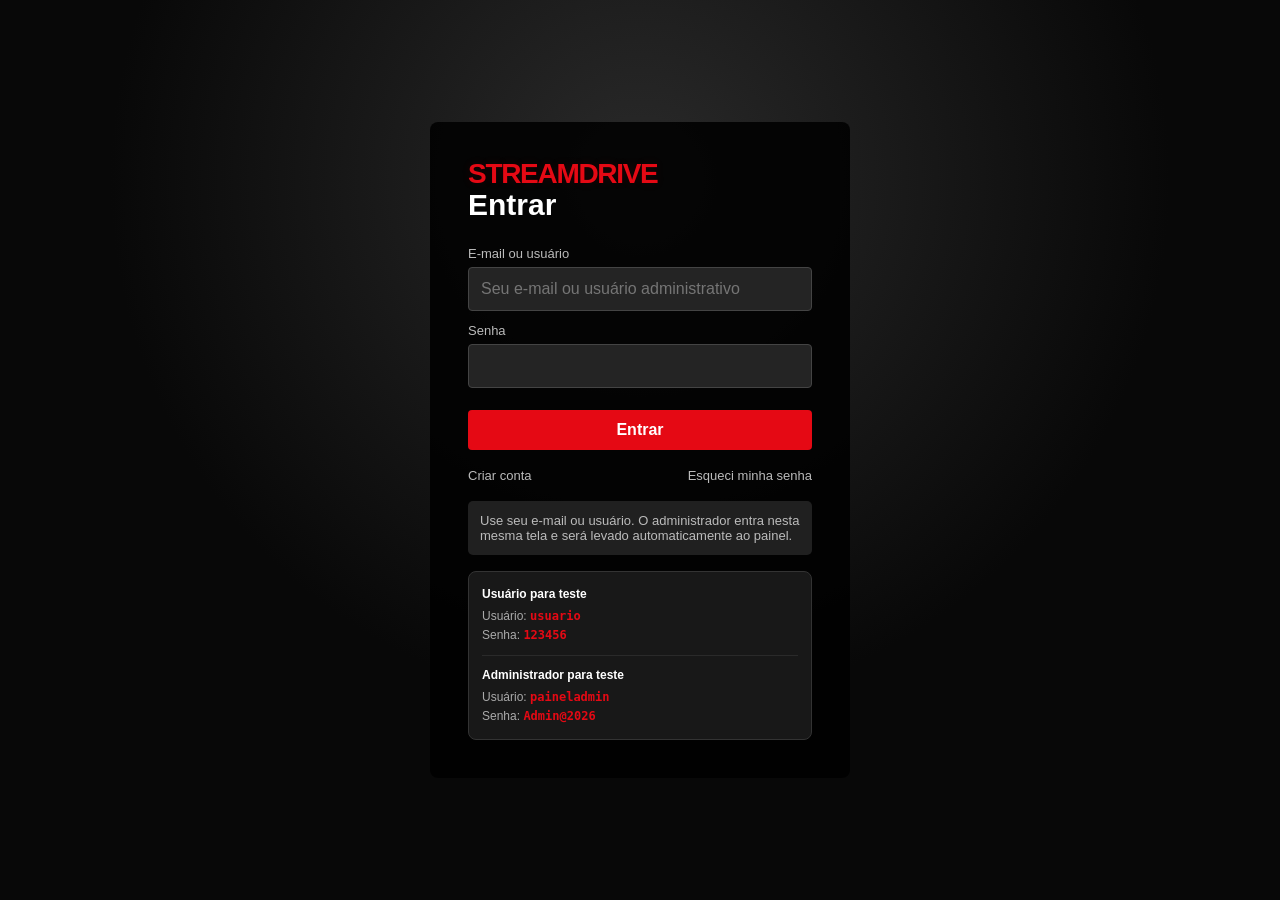
==== commit 5245ef7b: "Add files via upload" ====
--- a/index.html
+++ b/index.html
@@ -12,7 +12,6 @@
 <script src="acao.js"></script>
 <script src="animacao.js"></script>
 <script src="comedia.js"></script>
-<script src="lancamentos.js"></script>
 <script src="app.js"></script>
 </body>
 </html>
--- a/style.css
+++ b/style.css
@@ -653,179 +653,380 @@
 /* O botão Voltar permanece visível no topo, mesmo quando os detalhes somem. */
 .netflix-player.player-ui-hidden .netflix-topbar{opacity:1!important;visibility:visible!important;pointer-events:auto!important}
 
-/* === V2.20 — cabeçalho inspirado na referência enviada === */
+/* =========================================================
+   V2.21 — barra superior inspirada na navegação da referência
+   e cards com expansão tipo streaming/Netflix.
+   ========================================================= */
 .topbar{
-  height:68px;
-  padding:0 5.2%;
-  gap:28px;
-  background:rgba(4,6,9,.82);
-  border-bottom:1px solid rgba(255,255,255,.07);
-  backdrop-filter:blur(12px);
-  -webkit-backdrop-filter:blur(12px);
-}
-.logo{font-size:22px;letter-spacing:-.6px;flex:0 0 auto}
-.main-nav{gap:12px;justify-content:center}
-.top-nav-link,
-.nav-menu-trigger{
-  position:relative;
-  height:68px!important;
-  padding:0 16px!important;
-  color:rgba(255,255,255,.72)!important;
-  font-size:14px!important;
-  font-weight:600;
-  letter-spacing:.45px;
+  height:48px;
+  min-height:48px;
+  padding:0 4%;
+  gap:24px;
+  position:sticky;
+  top:0;
+  background:rgba(10,10,10,.97);
+  border-bottom:1px solid rgba(255,255,255,.06);
+  box-shadow:0 3px 20px rgba(0,0,0,.45);
+  z-index:500;
+}
+.logo{
+  font-size:28px;
+  line-height:1;
+  letter-spacing:-1.3px;
+  color:#e50914;
+  text-shadow:0 0 10px rgba(229,9,20,.12);
+}
+.main-nav{height:48px;gap:22px;align-items:center}
+.main-nav>button,.nav-menu-trigger,.top-nav-link{
+  height:48px;
+  display:flex;
+  align-items:center;
+  padding:0;
+  color:#bdbdbd!important;
+  background:transparent;
+  border:0;
+  font-size:15px;
+  font-weight:500;
   white-space:nowrap;
-  transition:color .18s ease,background .18s ease;
-}
-.top-nav-link:hover,
-.top-nav-link.active,
-.nav-menu:hover .nav-menu-trigger,
-.nav-menu.open .nav-menu-trigger{color:#fff!important}
-.top-nav-link::after,
-.nav-menu-trigger::after{
-  content:"";
-  position:absolute;
-  left:16px;right:16px;bottom:8px;
-  height:2px;border-radius:2px;
-  background:#e50914;
-  transform:scaleX(0);
-  transform-origin:center;
-  transition:transform .18s ease;
-}
-.top-nav-link:hover::after,
-.top-nav-link.active::after,
-.nav-menu:hover .nav-menu-trigger::after,
-.nav-menu.open .nav-menu-trigger::after{transform:scaleX(1)}
-.nav-menu{height:100%}
+  transition:color .16s ease,transform .16s ease;
+}
+.main-nav>button:hover,.nav-menu:hover>.nav-menu-trigger,.main-nav .top-nav-link.active,.nav-menu.open>.nav-menu-trigger{color:#fff!important}
+.main-nav>button:hover,.nav-menu-trigger:hover{transform:translateY(-1px)}
+.nav-menu{height:48px;display:flex;align-items:center;position:relative}
+.nav-menu-trigger{gap:0!important}
 .nav-chevron{display:none!important}
 .nav-dropdown{
-  top:68px!important;
+  top:48px!important;
   left:0!important;
   transform:translateY(-8px)!important;
   min-width:230px!important;
-  max-width:320px!important;
+  max-width:330px!important;
   padding:9px!important;
-  gap:2px!important;
-  background:rgba(12,14,18,.54)!important;
-  border:1px solid transparent!important;
-  border-top:1px solid transparent!important;
-  border-radius:0 0 7px 7px!important;
-  box-shadow:0 20px 50px rgba(0,0,0,.48)!important;
-  backdrop-filter:blur(18px)!important;
-  -webkit-backdrop-filter:blur(18px)!important;
-}
-.nav-menu:hover .nav-dropdown,
-.nav-menu:focus-within .nav-dropdown,
-.nav-menu.open .nav-dropdown{transform:translateY(0)!important}
-.nav-category-item{
-  color:rgba(255,255,255,.78)!important;
-  padding:10px 12px!important;
-  border-radius:4px!important;
-  font-size:12px!important;
-  background:transparent!important;
-}
-.nav-category-item:hover{background:rgba(255,255,255,.09)!important;color:#fff!important}
-.nav-category-home{border-bottom:1px solid transparent!important;margin-bottom:2px!important}
-.top-actions{display:flex;align-items:center;justify-content:flex-end;gap:9px;margin-left:auto;flex:0 0 auto}
-.search-wrap{display:flex;align-items:center;position:relative}
-.icon-btn,.options-btn{
-  width:36px;height:36px;
-  padding:0;border:0;
-  background:transparent;
-  color:#fff;
-  display:grid;place-items:center;
-  border-radius:50%;
-  transition:background .18s ease,transform .18s ease,opacity .18s ease;
-}
-.icon-btn:hover,.options-btn:hover{background:rgba(255,255,255,.1);transform:scale(1.04)}
-.icon-btn svg{width:18px;height:18px;fill:none;stroke:currentColor;stroke-width:1.7;stroke-linecap:round;stroke-linejoin:round}
-.search{display:block;width:0;opacity:0;padding:0;margin:0;border:1px solid transparent!important;background:rgba(18,18,18,.72)!important;color:#fff;border-radius:18px!important;height:34px;transition:width .22s ease,opacity .18s ease,padding .22s ease;margin-left:-36px!important;pointer-events:none}
-.search-wrap.open .search{width:190px;opacity:1;padding:0 14px 0 40px;margin-left:0!important;pointer-events:auto}
-.search-wrap.open .search-toggle{position:absolute;left:3px;z-index:2}
-.search::placeholder{color:#888}
-.top-profile{width:34px!important;height:34px!important;border-radius:50%!important;border:1px solid rgba(255,255,255,.18)!important;background:#222!important;box-shadow:none!important;flex:0 0 auto}
-.top-profile:hover{border-color:rgba(255,255,255,.55)!important;transform:scale(1.04)}
-.options-btn{width:34px;height:34px;gap:4px}
-.options-btn span{display:block;width:16px;height:2px;border-radius:2px;background:currentColor}
-.options-btn:hover{border:0;background:rgba(255,255,255,.1)}
-
+  background:rgba(20,20,20,.96)!important;
+  backdrop-filter:blur(14px);
+  -webkit-backdrop-filter:blur(14px);
+  border:1px solid rgba(255,255,255,.08)!important;
+  border-top:2px solid #e50914!important;
+  border-radius:0 0 6px 6px;
+}
+.nav-menu:hover .nav-dropdown,.nav-menu:focus-within .nav-dropdown,.nav-menu.open .nav-dropdown{transform:translateY(0)!important}
+.nav-category-item{font-size:13px!important;padding:10px 11px!important;color:#ddd!important}
+.nav-category-item:hover{background:#2b2b2b!important;color:#fff!important}
+.top-actions{margin-left:auto;display:flex;align-items:center;height:48px;gap:14px;flex:0 0 auto}
+.top-search-btn,.top-icon-btn,.kids-link{border:0;background:transparent;color:#ddd;padding:0;height:48px;display:flex;align-items:center;justify-content:center;cursor:pointer}
+.top-search-btn{font-size:28px;line-height:1;transform:rotate(-20deg);width:28px}
+.top-search-btn:hover,.top-icon-btn:hover,.kids-link:hover{color:#fff}
+.search{
+  width:0!important;
+  min-width:0!important;
+  opacity:0;
+  padding:0!important;
+  border:0!important;
+  background:#111!important;
+  transition:width .2s ease,opacity .2s ease,padding .2s ease,border .2s ease;
+}
+.search.search-open{width:210px!important;opacity:1;padding:8px 10px!important;border:1px solid #555!important}
+.kids-link{font-size:11px;font-weight:600;letter-spacing:.2px}
+.top-icon-btn{font-size:20px;position:relative;width:24px}
+.gift-btn{font-size:22px}
+.notification-btn b{position:absolute;right:-5px;top:8px;min-width:16px;height:16px;padding:0 3px;border-radius:9px;background:#e50914;color:#fff;font-size:9px;display:grid;place-items:center;border:1px solid #111}
+.bell-icon{font-size:20px;line-height:1}
+.profile-trigger{width:auto!important;height:48px!important;border:0!important;border-radius:0!important;background:transparent!important;display:flex!important;align-items:center!important;gap:6px!important;overflow:visible!important;box-shadow:none!important;padding:0!important}
+.profile-trigger .top-profile,.profile-trigger.top-profile{width:30px!important;height:30px!important;border-radius:3px!important;border:1px solid #333!important}
+.profile-chevron{font-size:10px;color:#bbb;line-height:1}
+.options-btn{display:none!important}
+
+/* Cards em formato paisagem, como a referência */
+.cards{position:relative;overflow:visible;gap:14px}
+.category-preview-card{
+  min-width:0;
+  overflow:visible!important;
+  border-radius:4px;
+  background:#151515;
+  transform-origin:center center;
+  transition:transform .22s ease,box-shadow .22s ease,background .22s ease;
+}
+.category-preview-card .card-media{
+  aspect-ratio:16/9!important;
+  border-radius:4px;
+  overflow:hidden;
+}
+.category-preview-card .card-media .poster{aspect-ratio:16/9;object-fit:cover}
+.category-preview-card .card-preview-video{object-fit:cover}
+.category-preview-card .card-body{
+  padding:9px 10px 10px;
+  background:#181818;
+  border-radius:0 0 4px 4px;
+}
+.category-preview-card .card-title{font-size:13px}
+.category-preview-card .meta{font-size:11px}
+.category-preview-card .card-actions{margin-top:7px}
+
+/* Expansão sem quebrar a grade: a miniatura cresce por cima das vizinhas. */
+.category-preview-card:hover,
+.category-preview-card:focus-within{
+  transform:scale(1.34)!important;
+  z-index:80!important;
+  box-shadow:0 22px 55px rgba(0,0,0,.85)!important;
+  background:#181818!important;
+}
+.category-preview-card:hover .card-media .poster,
+.category-preview-card:focus-within .card-media .poster{transform:scale(1.02);filter:brightness(.68)}
+.category-preview-card:hover .card-preview-shade,
+.category-preview-card:focus-within .card-preview-shade{opacity:1}
+.category-preview-card:hover .card-preview-info,
+.category-preview-card:focus-within .card-preview-info{opacity:1;transform:translateY(0)}
+.category-preview-card:hover .card-preview-play,
+.category-preview-card:focus-within .card-preview-play{opacity:1;transform:scale(1)}
+.category-preview-card:hover .card-preview-video,
+.category-preview-card:focus-within .card-preview-video{opacity:1}
+.category-preview-card:hover .card-body,
+.category-preview-card:focus-within .card-body{
+  background:#181818;
+  padding-top:8px;
+}
+.card-hover-actions{display:flex;align-items:center;gap:6px;margin-bottom:8px}
+.hover-circle{
+  width:28px;height:28px;border-radius:50%;
+  border:1px solid #777;background:#202020;color:#fff;
+  display:grid;place-items:center;padding:0;font-size:13px;line-height:1;
+  transition:background .15s,border-color .15s,transform .15s;
+}
+.hover-circle:hover{background:#fff;color:#111;border-color:#fff;transform:scale(1.06)}
+.hover-circle.play-action{background:#fff;color:#111;border-color:#fff}
+.hover-more{margin-left:auto;font-size:17px}
+.category-preview-card:not(:hover):not(:focus-within) .card-hover-actions{display:none}
+.category-preview-card:not(:hover):not(:focus-within) .card-actions{display:none}
+.category-preview-card:not(:hover):not(:focus-within) .card-body{padding-top:8px}
+
+/* A linha de carrossel deixa espaço vertical para a expansão. */
+.category-row{padding-top:8px;padding-bottom:52px}
+.carousel-page{overflow:visible!important}
+.category-carousel{overflow:visible!important}
+
+@media(max-width:1000px){
+  .topbar{padding:0 3%;gap:15px}
+  .main-nav{gap:14px}
+  .main-nav>button,.nav-menu-trigger,.top-nav-link{font-size:14px}
+  .top-actions{gap:9px}
+  .kids-link{display:none}
+  .category-preview-card:hover,.category-preview-card:focus-within{transform:scale(1.18)!important}
+}
+@media(max-width:700px){
+  .topbar{height:52px;min-height:52px}
+  .main-nav{display:none}
+  .logo{font-size:22px}
+  .top-actions{gap:8px}
+  .search.search-open{width:150px!important}
+  .category-preview-card:hover,.category-preview-card:focus-within{transform:scale(1.08)!important}
+  .category-row{padding-bottom:28px}
+}
+
+
+/* V2.21 ajustes finais: 5–6 miniaturas por fileira e expansão dominante */
+.carousel-page{grid-template-columns:repeat(6,minmax(0,1fr))!important;gap:16px!important}
+.carousel-page .category-preview-card:hover,
+.carousel-page .category-preview-card:focus-within{transform:scale(1.34)!important;z-index:90!important}
+.profile-trigger .profile-chevron{
+  width:auto!important;height:auto!important;min-width:0!important;min-height:0!important;
+  display:block!important;padding:0!important;margin:0!important;
+  border-radius:0!important;background:transparent!important;color:#bbb!important;
+  font-size:10px!important;font-weight:400!important;
+}
+@media(max-width:1400px){.carousel-page{grid-template-columns:repeat(5,minmax(0,1fr))!important}}
 @media(max-width:900px){
-  .topbar{padding:0 3%;gap:8px}
-  .main-nav{gap:4px}
-  .top-nav-link,.nav-menu-trigger{padding:0 9px!important;font-size:12px!important;letter-spacing:.3px}
-  .top-nav-link::after,.nav-menu-trigger::after{left:9px;right:9px}
-  .search-wrap.open .search{width:145px}
-}
-@media(max-width:700px){
-  .topbar{height:62px}
-  .main-nav{display:flex!important;overflow:hidden}
-  .top-nav-link,.nav-menu-trigger{height:62px!important;padding:0 5px!important;font-size:10px!important}
-  .top-nav-link::after,.nav-menu-trigger::after{left:5px;right:5px;bottom:6px}
-  .top-actions{gap:3px}
-  .search-wrap.open .search{width:120px}
-  .logo{font-size:18px}
-}
-
-/* V2.21 — cartões limpos + expansão inline inspirada no efeito da referência */
-.carousel-page{align-items:start}
-.carousel-page .card{overflow:visible}
-.clean-card{background:transparent!important;border-radius:4px;box-shadow:none!important;transition:transform .22s ease,opacity .22s ease}
-.clean-card:hover{background:transparent!important;transform:translateY(-2px)!important;z-index:8}
-.clean-card .card-media{border-radius:4px;overflow:hidden;background:#111;box-shadow:0 5px 18px rgba(0,0,0,.35);transition:box-shadow .22s ease,transform .22s ease}
-.clean-card:hover .card-media{box-shadow:0 13px 30px rgba(0,0,0,.58);transform:scale(1.025)}
-.clean-card .poster{display:block;width:100%;aspect-ratio:16/9;object-fit:cover}
-.clean-card .card-body{padding:8px 2px 4px}
-.clean-card .card-title{font-size:13px;color:#eee;font-weight:700}
-.clean-card .meta{font-size:11px;color:#888;margin-top:4px}
-.card-clean-gradient{position:absolute;inset:0;background:linear-gradient(180deg,rgba(0,0,0,.02) 45%,rgba(0,0,0,.72) 100%);z-index:4;pointer-events:none}
-.card-hover-title{position:absolute;left:12px;right:55px;bottom:11px;z-index:6;color:#fff;font-size:13px;font-weight:800;text-shadow:0 2px 8px #000;opacity:0;transform:translateY(5px);transition:opacity .2s ease,transform .2s ease;pointer-events:none}
-.clean-card:hover .card-hover-title{opacity:1;transform:none}
-.clean-card .card-preview-video{z-index:3}
-.card-play-button{position:absolute;z-index:7;left:50%;top:50%;transform:translate(-50%,-50%) scale(.82);width:44px;height:44px;border:1px solid rgba(255,255,255,.75);border-radius:50%;background:rgba(255,255,255,.93);color:#111;display:grid;place-items:center;font-size:16px;padding-left:3px;opacity:0;transition:opacity .2s ease,transform .2s ease;box-shadow:0 5px 20px rgba(0,0,0,.5)}
-.clean-card:hover .card-play-button,.card-play-button:focus{opacity:1;transform:translate(-50%,-50%) scale(1)}
-.card-rating{min-height:24px;margin-top:2px}
-.reaction-rating{display:flex;align-items:center;gap:8px;min-height:30px}
-.reaction-rating.compact{min-height:20px;gap:5px}
-.reaction-btn{border:0;background:transparent;color:#777;padding:3px 4px;font-size:18px;line-height:1;filter:grayscale(1);opacity:.7;transition:transform .15s ease,filter .15s ease,opacity .15s ease,background .15s ease}
-.reaction-rating.compact .reaction-btn{font-size:14px;padding:1px 2px}
-.reaction-btn:hover{transform:scale(1.12);filter:grayscale(0);opacity:1}
-.reaction-btn.selected{filter:grayscale(0);opacity:1;transform:scale(1.08)}
-.reaction-like.selected{background:rgba(70,180,95,.12);border-radius:5px}
-.reaction-dislike.selected{background:rgba(220,70,70,.12);border-radius:5px}
-
-.inline-detail{grid-column:1/-1;display:grid;grid-template-columns:minmax(320px,.9fr) minmax(0,1.55fr);gap:0;margin:4px 0 22px;background:#080808;border-radius:3px;box-shadow:0 22px 60px rgba(0,0,0,.7);opacity:0;transform:translateY(-14px) scale(.985);max-height:0;overflow:hidden;transition:opacity .2s ease,transform .2s ease,max-height .32s ease}
-.inline-detail.is-open{opacity:1;transform:translateY(0) scale(1);max-height:520px}
-.inline-detail-content{order:1}
-.inline-detail-media{order:2;position:relative;min-height:360px;aspect-ratio:16/9;overflow:hidden;background:#050505}
-.inline-detail-media img{width:100%;height:100%;min-height:360px;object-fit:cover;display:block}
-.inline-media-vignette{position:absolute;inset:0;background:linear-gradient(90deg,rgba(0,0,0,0) 45%,rgba(0,0,0,.25) 100%),linear-gradient(0deg,rgba(0,0,0,.2),transparent 35%);pointer-events:none}
-.inline-play{position:absolute;left:50%;top:50%;transform:translate(-50%,-50%);width:76px;height:76px;border:3px solid rgba(255,255,255,.94);border-radius:50%;background:rgba(0,0,0,.28);backdrop-filter:blur(3px);color:#fff;display:grid;place-items:center;padding-left:6px;font-size:30px;line-height:1;box-shadow:0 5px 30px rgba(0,0,0,.7);transition:transform .2s ease,background .2s ease,box-shadow .2s ease}
-.inline-play:hover{transform:translate(-50%,-50%) scale(1.08);background:rgba(0,0,0,.48);box-shadow:0 8px 36px rgba(0,0,0,.85)}
-.inline-detail-content{position:relative;align-self:stretch;padding:38px 34px 28px;background:linear-gradient(110deg,#111 0%,#090909 100%);display:flex;flex-direction:column;justify-content:center}
-.inline-detail-kicker{font-size:10px;letter-spacing:2px;font-weight:800;color:#aaa;text-transform:uppercase}
-.inline-detail h3{font-size:30px;line-height:1.05;margin:9px 0 7px;color:#fff}
-.inline-detail-meta{font-size:12px;color:#aaa;margin-bottom:14px}
-.inline-detail-content p{margin:0;color:#d5d5d5;line-height:1.6;max-width:600px;font-size:13px}
-.inline-detail-content .detail-rating{margin-top:14px}
-.inline-detail-actions{display:flex;align-items:center;gap:9px;flex-wrap:wrap;margin-top:8px}
-.inline-detail-actions .btn{padding:10px 15px;font-size:12px}
-.favorite-detail-btn{min-width:210px}
-.inline-close{position:absolute;right:14px;top:12px;width:34px;height:34px;border:0;background:transparent;color:#ddd;font-size:29px;line-height:1;cursor:pointer;z-index:4}
-.inline-close:hover{color:#fff;transform:scale(1.08)}
-
-@media(max-width:900px){
- .inline-detail{grid-template-columns:1fr;max-height:760px}
- .inline-detail-content{order:1}
- .inline-detail-media{order:2}
- .inline-detail.is-open{max-height:760px}
- .inline-detail-media,.inline-detail-media img{min-height:280px;max-height:440px}
- .inline-detail-content{padding:34px 22px 24px}
-}
-@media(max-width:600px){
- .inline-detail-media,.inline-detail-media img{min-height:220px}
- .inline-play{width:62px;height:62px;font-size:24px}
- .inline-detail h3{font-size:24px}
-}
-
- .inline-close{margin-left:0}
-}
+  .carousel-page{grid-template-columns:repeat(4,minmax(0,1fr))!important}
+  .carousel-page .category-preview-card:hover,.carousel-page .category-preview-card:focus-within{transform:scale(1.18)!important}
+}
+@media(max-width:650px){
+  .carousel-page{grid-template-columns:repeat(3,minmax(0,1fr))!important}
+  .carousel-page .category-preview-card:hover,.carousel-page .category-preview-card:focus-within{transform:scale(1.10)!important}
+}
+@media(max-width:450px){.carousel-page{grid-template-columns:repeat(2,minmax(0,1fr))!important}}
+
+.top-search-btn svg,.top-icon-btn svg{width:19px;height:19px;fill:none;stroke:currentColor;stroke-width:2;stroke-linecap:round;stroke-linejoin:round;display:block}
+.top-search-btn svg{width:22px;height:22px}
+.gift-btn svg{width:20px;height:20px}
+.bell-icon{width:20px!important;height:20px!important;display:block!important}
+.login-test-credentials{margin-top:16px;padding:13px;border:1px solid #333;border-radius:8px;background:#181818;color:#aaa;font-size:12px;line-height:1.6;display:grid;gap:10px}.login-test-credentials>div{padding-bottom:9px;border-bottom:1px solid #2a2a2a}.login-test-credentials>div:last-child{padding-bottom:0;border-bottom:0}.login-test-credentials b{display:block;color:#fff;margin-bottom:3px}.login-test-credentials span{display:block}.login-test-credentials strong{color:#e50914;font-family:Consolas,monospace}
+
+
+/* Janela de detalhes/preview ao clicar na miniatura.
+   Adicionada sem alterar a mecânica existente do player principal. */
+.content-preview-modal{
+ position:relative;
+ width:min(1000px,94vw);
+ min-height:520px;
+ display:grid;
+ grid-template-columns:42% 58%;
+ background:#080808;
+ color:#fff;
+ border-radius:8px;
+ overflow:hidden;
+ box-shadow:0 30px 100px rgba(0,0,0,.85);
+}
+.content-preview-info{
+ position:relative;
+ z-index:2;
+ padding:42px 34px 30px;
+ display:flex;
+ flex-direction:column;
+ justify-content:center;
+ background:linear-gradient(90deg,#050505 0%,#090909 78%,rgba(9,9,9,.92) 100%);
+}
+.content-preview-kicker{
+ color:#bbb;
+ font-size:11px;
+ font-weight:900;
+ letter-spacing:1.7px;
+ text-transform:uppercase;
+ margin-bottom:10px;
+}
+.content-preview-info h2{
+ margin:0 0 12px;
+ font-size:clamp(30px,4vw,48px);
+ line-height:1.02;
+ font-weight:800;
+}
+.content-preview-meta{
+ color:#ddd;
+ font-size:13px;
+ font-weight:700;
+ margin-bottom:16px;
+}
+.content-preview-synopsis{
+ color:#ddd;
+ line-height:1.55;
+ font-size:14px;
+ max-width:440px;
+ margin:0 0 22px;
+}
+.content-preview-rating-label{
+ color:#aaa;
+ font-size:11px;
+ font-weight:800;
+ text-transform:uppercase;
+ letter-spacing:1px;
+ margin-bottom:8px;
+}
+.content-preview-reactions{
+ display:flex;
+ gap:9px;
+ margin-bottom:22px;
+}
+.reaction-btn{
+ width:42px;
+ height:42px;
+ border-radius:50%;
+ border:1px solid #555;
+ background:#171717;
+ color:#fff;
+ cursor:pointer;
+ font-size:19px;
+ display:grid;
+ place-items:center;
+ transition:.18s ease;
+}
+.reaction-btn:hover,.reaction-btn.active{
+ background:#fff;
+ color:#111;
+ border-color:#fff;
+ transform:scale(1.06);
+}
+.content-preview-actions{display:flex;gap:10px}
+.preview-favorite{
+ border:1px solid #777;
+ background:rgba(255,255,255,.08);
+ color:#fff;
+ border-radius:5px;
+ padding:10px 15px;
+ font-weight:800;
+ cursor:pointer;
+}
+.preview-favorite:hover{background:#fff;color:#111}
+.content-preview-media{
+ position:relative;
+ min-height:520px;
+ background:#000;
+ overflow:hidden;
+}
+.content-preview-video{
+ width:100%;
+ height:100%;
+ min-height:520px;
+ display:block;
+ object-fit:cover;
+ border:0;
+ background:#000;
+}
+.content-preview-media::after{
+ content:"";
+ position:absolute;
+ inset:0;
+ pointer-events:none;
+ background:linear-gradient(90deg,rgba(0,0,0,.55),transparent 30%),
+            linear-gradient(0deg,rgba(0,0,0,.48),transparent 45%);
+}
+.content-preview-play{
+ position:absolute;
+ z-index:5;
+ left:50%;
+ top:50%;
+ transform:translate(-50%,-50%);
+ width:76px;
+ height:76px;
+ border-radius:50%;
+ border:2px solid rgba(255,255,255,.8);
+ background:rgba(0,0,0,.45);
+ color:#fff;
+ font-size:31px;
+ padding-left:5px;
+ display:grid;
+ place-items:center;
+ cursor:pointer;
+ backdrop-filter:blur(4px);
+ transition:.2s ease;
+ box-shadow:0 8px 35px rgba(0,0,0,.55);
+}
+.content-preview-play:hover{
+ background:rgba(255,255,255,.95);
+ color:#111;
+ transform:translate(-50%,-50%) scale(1.08);
+}
+.content-preview-close{
+ position:absolute;
+ z-index:10;
+ right:14px;
+ top:14px;
+ width:34px;
+ height:34px;
+ border:0;
+ border-radius:50%;
+ background:rgba(0,0,0,.7);
+ color:#fff;
+ font-size:23px;
+ cursor:pointer;
+}
+.content-preview-close:hover{background:#fff;color:#111}
+.content-preview-empty{
+ height:100%;
+ min-height:520px;
+ display:grid;
+ place-items:center;
+ color:#888;
+ background:#111;
+}
+@media(max-width:800px){
+ .content-preview-modal{
+  width:min(96vw,620px);
+  grid-template-columns:1fr;
+  max-height:90vh;
+  overflow:auto;
+ }
+ .content-preview-media{min-height:300px;order:-1}
+ .content-preview-video{min-height:300px;height:300px}
+ .content-preview-empty{min-height:300px}
+ .content-preview-info{padding:25px 22px 28px}
+ .content-preview-info h2{font-size:30px}
+ .content-preview-play{width:64px;height:64px;font-size:26px}
+}
